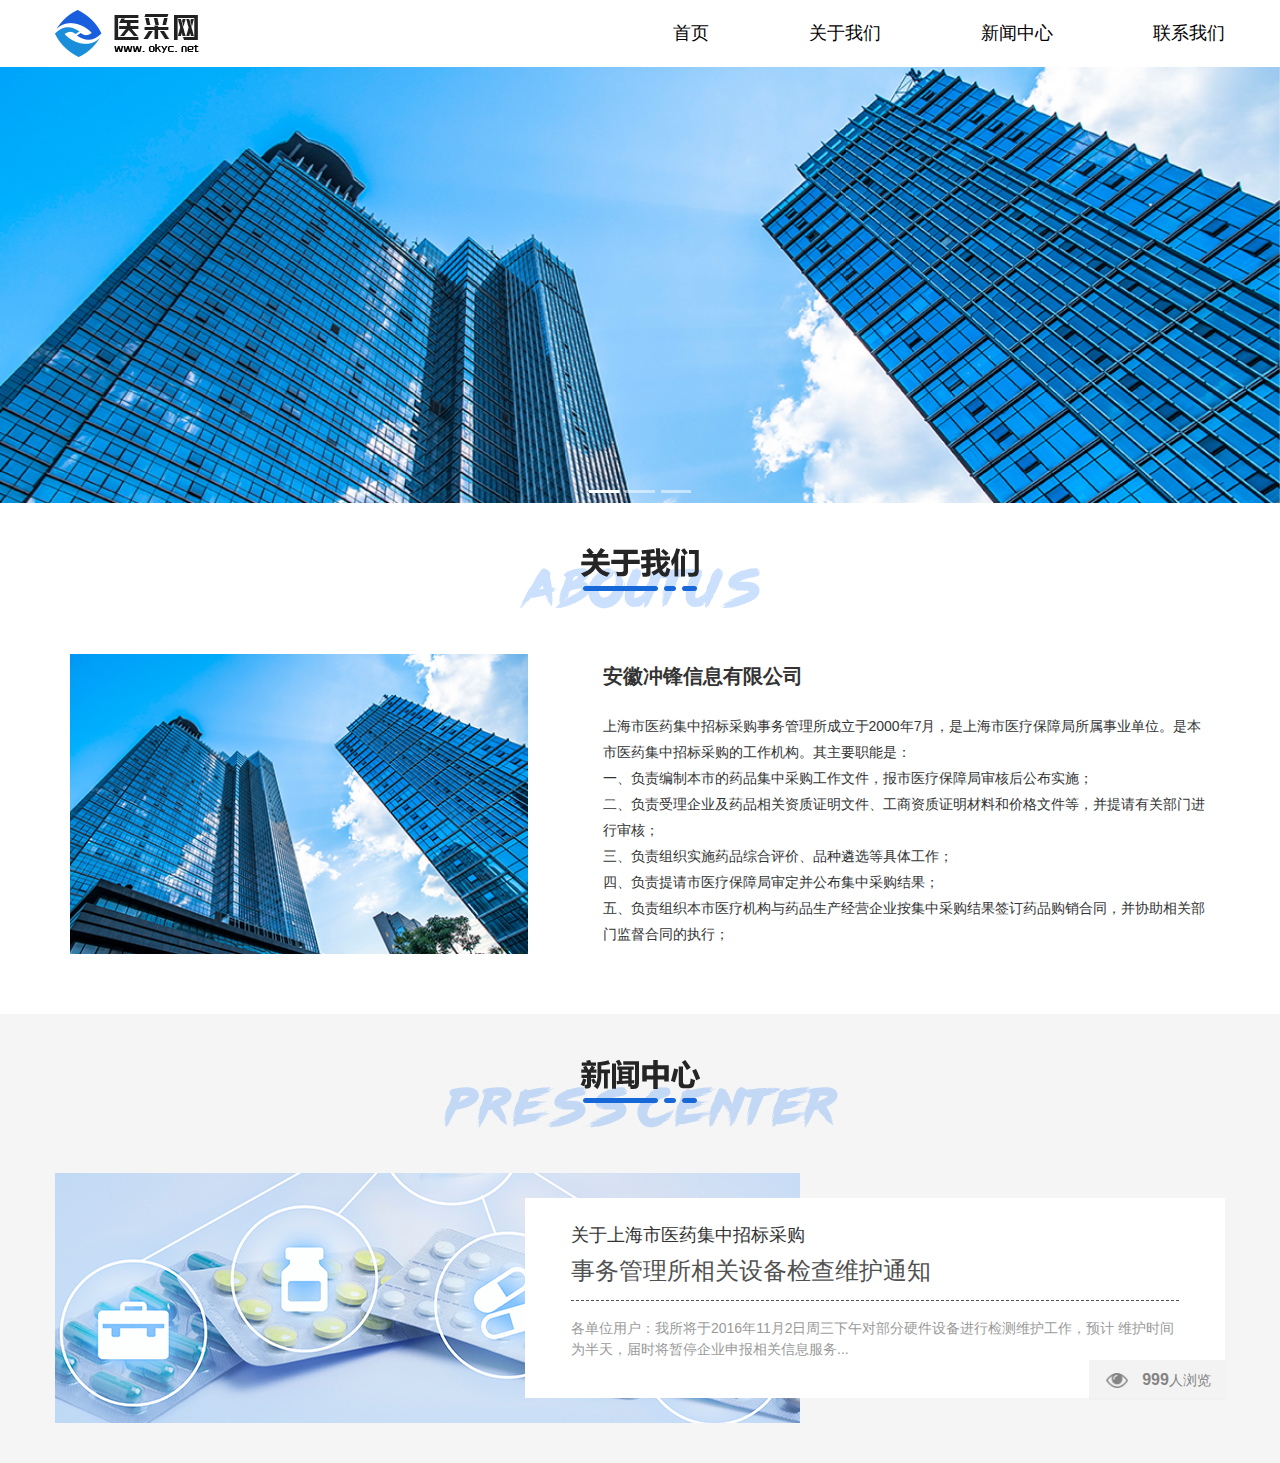
==== page/index.html @ d90f13fd "首页" ====
<!DOCTYPE html>
<html>

<head>
	<meta charset="utf-8" />
	<meta name="viewport" content="width=device-width, initial-scale=1, shrink-to-fit=no">
	<link rel="stylesheet" href="../css/bootstrap.min.css" />
	<link rel="stylesheet" href="../css/index.css" />
	<title>医采网</title>
</head>

<body>
	<!--网页头部-->
	<header>
		<!--<div class="htop">
			<div class="centered">
				<div class="left">
					<p>欢迎来到医采网！</p>
					<img class="loginIcon" src="../img/user.png" />
					<a class="login" href="#">登陆 &nbsp;&nbsp;|</a>
					<a href="#">免费注册</a>
				</div>
				<div class="right">
					<img src="../img/iPhone.png" />
					<p>免费咨询热线：0550-3022569</p>
					<span>|</span>
					<p>收藏 </p>
					<span>|</span>
					<p>帮助</p>
				</div>
			</div>
		</div>-->
		<nav class="navbar navbar-expand-sm">
			<a class="navbar-brand" href="index.html">
				<img class="logo" src="../img/logo.png" />
			</a>
			<button class="navbar-toggler" type="button" data-toggle="collapse" data-target="#navbarSupportedContent"
				aria-controls="navbarSupportedContent" aria-expanded="false" aria-label="Toggle navigation">
				<span class="navbar-toggler-icon">
					<img src="../img/gd.png" />
				</span>
			</button>
			<div class="collapse navbar-collapse " id="navbarSupportedContent">
				<ul class="navbar-nav ml-auto">
					<li class="nav-item active">
						<a class="nav-link" href="index.html">首页</a>
					</li>
					<li class="nav-item">
						<a class="nav-link" href="">关于我们</a>
					</li>
					<li class="nav-item">
						<a class="nav-link" href="">新闻中心</a>
					</li>
					<li class="nav-item">
						<a class="nav-link" href="">联系我们</a>
					</li>
				</ul>
			</div>
		</nav>
	</header>
	<!--轮播-->
	<div class="banner">
		<div id="indexbanner" class="carousel slide" data-ride="carousel">
			<!-- 指示符 -->
			<ul class="carousel-indicators">
				<li data-target="#indexbanner" data-slide-to="0" class="active"></li>
				<li data-target="#indexbanner" data-slide-to="1"></li>
				<li data-target="#indexbanner" data-slide-to="2"></li>
			</ul>
			<!-- 轮播图片 -->
			<div class="carousel-inner">
				<div class="carousel-item active">
					<img src="../img/largestgoax5p9rslmytvu.png">
				</div>
				<div class="carousel-item">
					<img src="../img/largestgoax5p9rslmytvu.png">
				</div>
				<div class="carousel-item">
					<img src="../img/largestgoax5p9rslmytvu.png">
				</div>
			</div>
		</div>
	</div>
	<!--主体-->
	<div class="main">
		<!--关于我们-->
		<div class="aboutUs centered">
			<img class="title" src="../img/indexIcon1.png" />
			<section class="row">
				<div class="left col-md-5 col-12">
					<img src="../img/abi.png" />
				</div>
				<div class="right col-md-7 col-12">
					<h1>安徽冲锋信息有限公司</h1>
					<p>上海市医药集中招标采购事务管理所成立于2000年7月，是上海市医疗保障局所属事业单位。是本市医药集中招标采购的工作机构。其主要职能是：
					</p><p>一、负责编制本市的药品集中采购工作文件，报市医疗保障局审核后公布实施；
					</p><p>二、负责受理企业及药品相关资质证明文件、工商资质证明材料和价格文件等，并提请有关部门进行审核；
					</p><p>三、负责组织实施药品综合评价、品种遴选等具体工作；
					</p><p>四、负责提请市医疗保障局审定并公布集中采购结果；
					</p><p>五、负责组织本市医疗机构与药品生产经营企业按集中采购结果签订药品购销合同，并协助相关部门监督合同的执行；</p>

				</div>
			</section>
		</div>
		<!--新闻中心-->
		<div class="newsCenter">
			<div class="centered">
				<img class="title" src="../img/indexIcon2.png" />
				<section>
					<div class="right">
						<h2>关于上海市医药集中招标采购</h2>
						<h1>事务管理所相关设备检查维护通知</h1>
						<p>各单位用户：我所将于2016年11月2日周三下午对部分硬件设备进行检测维护工作，预计
维护时间为半天，届时将暂停企业申报相关信息服务...</p>
						<span><img src="../img/yj.png"/><b>999</b>人浏览</span>
					</div>
				</section>
			</div>
		</div>
	</div>
	<script type="text/javascript" src="../js/jquery-3.4.1.min.js"></script>
	<script type="text/javascript" src="../js/bootstrap.min.js" ></script>
	<script>
		
	</script>
</body>

</html>
---- css/index.css ----
html, body, div, span, applet, object, iframe, h1, h2, h3, h4, h5, h6, p, blockquote, pre, a, abbr, acronym, address, big, cite, code, del, dfn, em, img, ins, kbd, q, s, samp, small, strike, strong, sub, sup, tt, var, b, u, i, center, dl, dt, dd, ol, ul, li, fieldset, form, label, legend, table, caption, tbody, tfoot, thead, tr, th, td, article, aside, canvas, details, embed, figure, figcaption, footer, header, hgroup, menu, nav, output, ruby, section, summary, time, mark, audio, video {
  margin: 0;
  padding: 0;
  border: 0;
  outline: none;
  -webkit-box-sizing: border-box;
  -moz-box-sizing: border-box;
  box-sizing: border-box;
}
ol,
ul {
	list-style: none;
}
img {
	object-fit: cover;
	display: block;
	border: none;
}
a:link {
	color: #000000;
	text-decoration: none;
}
a:hover {
	color: #000000;
	text-decoration: none;
}
a:visited {
	color: #000000;
	text-decoration: none;
}
blockquote,
q {
	quotes: none;
}
.clear {
	clear: both;
}
button {
	outline: none !important;
	border: none;
	cursor: pointer;
}
.centered{
	width: 1170px;
	margin: 0 auto;
}
.row{
	padding: 0;
	margin: 0;
}
/*头部*/
header{
	width: 100%;
}
header .htop{
	width: 100%;
	height: 50px;
	background-color: #f9f9f9;
}
header .htop p{
	font-size: 14px;
	line-height: 50px;
	color: #5e5e5e;
	float: left;
}
header .htop .login{
	font-size: 14px;
	line-height: 50px;
	color: #5e5e5e;
	float: left;
	margin-left: 0;
}
header .htop .loginIcon{
	display: block;
	float: left;
	margin: 17px 10px 0 10px;
}
header .htop a{
	color: #1162f6;
	font-size: 14px;
	line-height: 50px;
	margin-left: 10px;
}
header .right{
	float: right;
}
header .htop .left{
	float: left;
}
header .right img{
	margin: 17px 10px 0 10px;
	display: block;
	float: left;
}
header .right p{
	float: left;
	cursor: pointer;
}
header .right span{
	display: block;
	float: left;
	margin: 0 20px;
	line-height: 45px;
}
header .navbar {
	width: 1170px;
	margin: 0 auto;
	padding: 0;
}
header .navbar .nav-link {
	font-size: 18px;
}
header .navbar .nav-item {
	height: 67px;
	line-height: 67px;
	margin-left: 100px;
	text-align: center;
}
header .navbar .nav-item a{
	padding: 0 !important;
}
header .navbar-toggler-icon img{
	display: block;
	width: 40px;
    margin-top: -2px;
}
/*轮播*/
.banner img{
	display: block;
	width: 100%;
	height: 436px;
}
/*首页关于我们*/
.title{
	display: block;
	margin: 45px auto;
	cursor: pointer;
}
.aboutUs{
	padding-bottom: 60px;
}
.aboutUs h1{
	font-size: 20px;
	color: #333333;
	margin-bottom: 25px;
	margin-top: 10px;
	font-weight: bold;
}
.aboutUs p{
	font-size: 14px;
	color: #333333;
	line-height: 26px;
}
.aboutUs .right{
	padding-left: 60px;
}
.aboutUs .left img{
	display: block;
	width: 100%;
	height: 300px;
	object-fit: cover;
}
/*首页新闻中心*/
.newsCenter{
	width: 100%;
	height: auto;
	background-color: #f5f5f5;
	overflow: hidden;
	padding-bottom: 40px;
}
.newsCenter section{
	width: 100%;
	height: 250px;
	background: url(../img/largestuwi2zob85a.png) no-repeat;
	position: relative;
}
.newsCenter section .right{
	position: absolute;
	top: 25px;
	right: 0;
	width: 700px;
	height: 200px;
	background-color: #FFFFFF;
	padding:27px 46px;
	color: #333333;
}
.newsCenter section .right h2{
	font-size: 18px;
	margin-bottom: 10px;
}
.newsCenter section .right h1{
	width: 100%;
	font-size: 24px;
	opacity: .85;
	padding-bottom: 15px;
	border-bottom: 1px dashed #333333;
}
.newsCenter section .right p{
	font-size: 14px;
	opacity: .5;
	margin-top: 17px;
}
.newsCenter section .right span{
	display: block;
	background-color: #f1f1f1;
	width: 136px;
    height: 40px;
    line-height: 40px;
	position: absolute;
	border: 0;
	right: 0;
	text-align: center;
	font-size: 14px;
	color: #666666;
	opacity: .8;
}
.newsCenter section .right span img{
	display: block;
	margin: 0 auto;
	width: 22px;
	float: left;
	margin-top: 13px;
	margin-left: 17px;
}
.newsCenter section .right b{
	font-size: 16px;
}


/**/
@media (max-width: 1170px) {
	.centered{
		width: 100%;
	}
	header .htop .right{
		display: none;
	}
	header .htop .left{
		padding-left: 15px;
	}
	header .navbar{
		width: 100%;
		padding: 0 10px;
	}
	header .navbar .nav-link {
		font-size: 16px;
	}
	header .navbar .nav-item {
		width: 50%;
		text-align: center;
		float: left;
		margin-left: 0;
		height: 50px;
		line-height: 50px;
	}
	header .navbar-nav {
		display: inherit;
	}
	.banner img{
		height: 200px;
		object-fit: cover;
	}
	.aboutUs .right{
		padding-left: 15px;
	}
	.title{
		width: 160px;
	}
	.newsCenter .title{
		width: 260px;
	}
	.aboutUs h1{
		margin: 25px 0;
	}
	.aboutUs .left img{
		height: 260px;
	}
	.newsCenter section{
		background-size: 100% 100%;
	}
	.newsCenter section .right{
		width: 90%;
		margin-left: 5%;
		padding: 15px;
	}
	.newsCenter section .right h2{
		font-size: 14px;
	}
	.newsCenter section .right h1{
		font-size: 16px;
	}
	.newsCenter section .right span{
		background-color: inherit;
		bottom: 0px;
	}
}
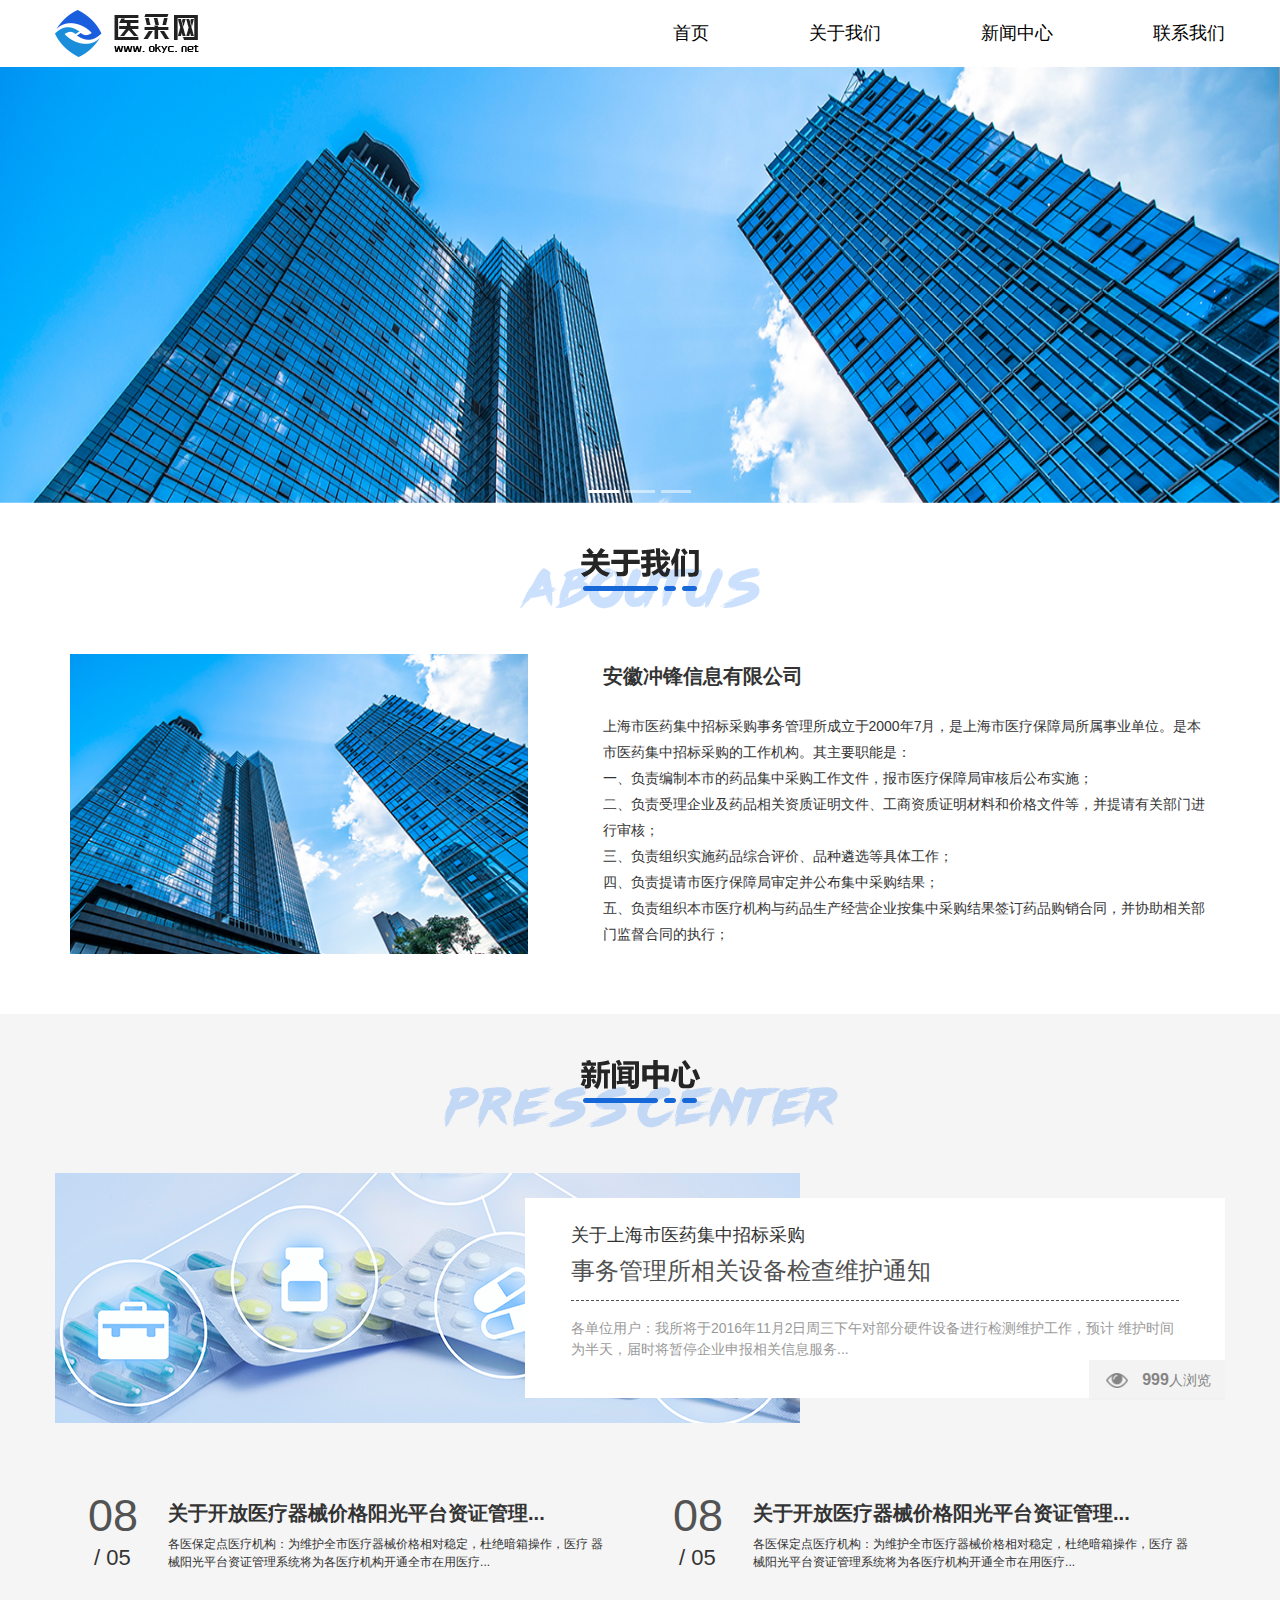
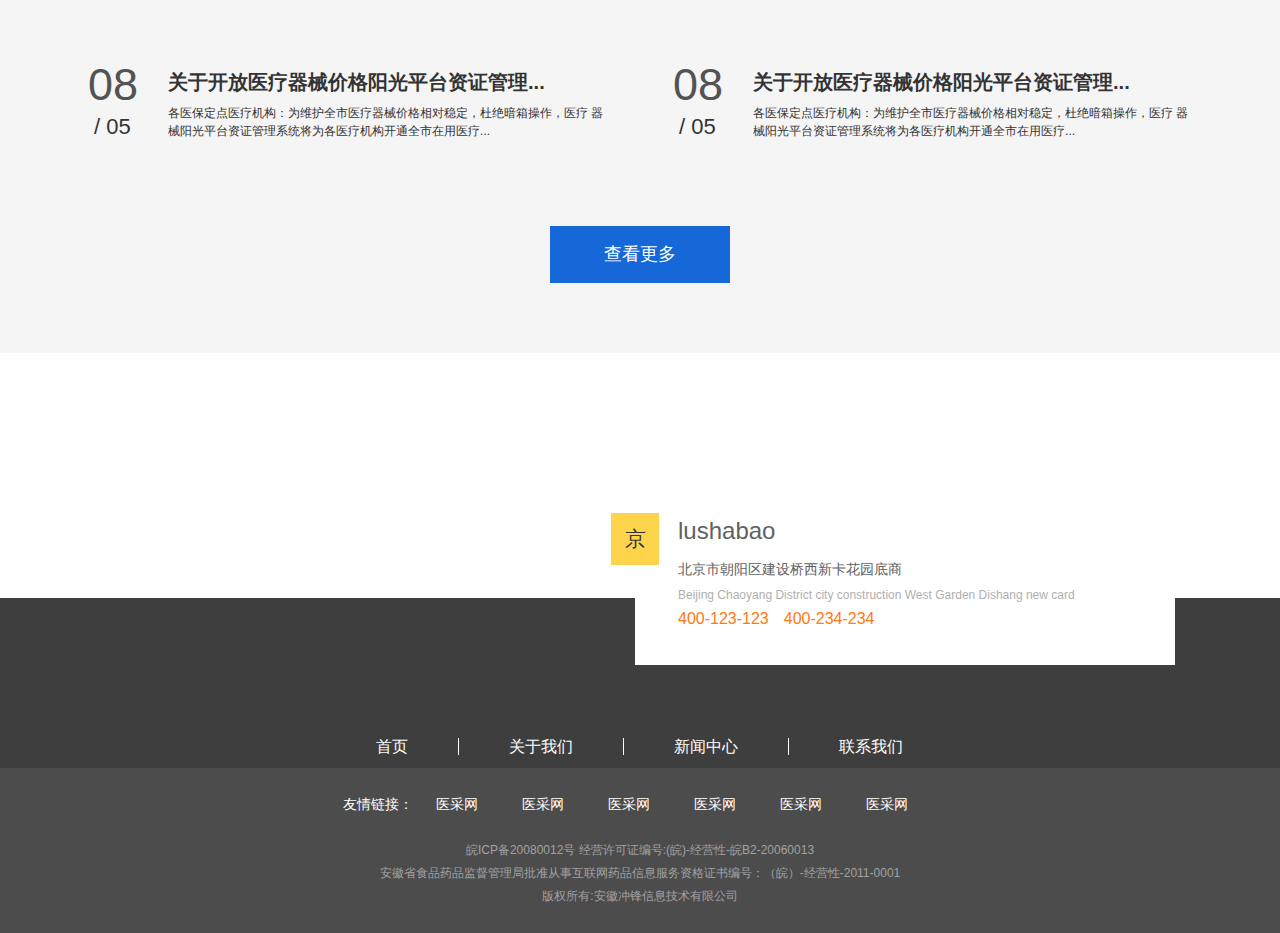
==== commit b6b28434: "完善所有页面" ====
--- a/page/index.html
+++ b/page/index.html
@@ -1,18 +1,18 @@
 <!DOCTYPE html>
 <html>
 
-<head>
-	<meta charset="utf-8" />
-	<meta name="viewport" content="width=device-width, initial-scale=1, shrink-to-fit=no">
-	<link rel="stylesheet" href="../css/bootstrap.min.css" />
-	<link rel="stylesheet" href="../css/index.css" />
-	<title>医采网</title>
-</head>
+	<head>
+		<meta charset="utf-8" />
+		<meta name="viewport" content="width=device-width, initial-scale=1, shrink-to-fit=no">
+		<link rel="stylesheet" href="../css/bootstrap.min.css" />
+		<link rel="stylesheet" href="../css/index.css" />
+		<title>医采网</title>
+	</head>
 
-<body>
-	<!--网页头部-->
-	<header>
-		<!--<div class="htop">
+	<body>
+		<!--网页头部-->
+		<header>
+			<!--<div class="htop">
 			<div class="centered">
 				<div class="left">
 					<p>欢迎来到医采网！</p>
@@ -30,99 +30,149 @@
 				</div>
 			</div>
 		</div>-->
-		<nav class="navbar navbar-expand-sm">
-			<a class="navbar-brand" href="index.html">
-				<img class="logo" src="../img/logo.png" />
-			</a>
-			<button class="navbar-toggler" type="button" data-toggle="collapse" data-target="#navbarSupportedContent"
-				aria-controls="navbarSupportedContent" aria-expanded="false" aria-label="Toggle navigation">
+			<nav class="navbar navbar-expand-sm">
+				<a class="navbar-brand" href="index.html">
+					<img class="logo" src="../img/logo.png" />
+				</a>
+				<button class="navbar-toggler" type="button" data-toggle="collapse" data-target="#navbarSupportedContent" aria-controls="navbarSupportedContent" aria-expanded="false" aria-label="Toggle navigation">
 				<span class="navbar-toggler-icon">
 					<img src="../img/gd.png" />
 				</span>
 			</button>
-			<div class="collapse navbar-collapse " id="navbarSupportedContent">
-				<ul class="navbar-nav ml-auto">
-					<li class="nav-item active">
-						<a class="nav-link" href="index.html">首页</a>
-					</li>
-					<li class="nav-item">
-						<a class="nav-link" href="">关于我们</a>
-					</li>
-					<li class="nav-item">
-						<a class="nav-link" href="">新闻中心</a>
-					</li>
-					<li class="nav-item">
-						<a class="nav-link" href="">联系我们</a>
-					</li>
+				<div class="collapse navbar-collapse " id="navbarSupportedContent">
+					<ul class="navbar-nav ml-auto">
+						<li class="nav-item active">
+							<a class="nav-link" href="index.html">首页</a>
+						</li>
+						<li class="nav-item">
+							<a class="nav-link" href="aboutus.html">关于我们</a>
+						</li>
+						<li class="nav-item">
+							<a class="nav-link" href="news.html">新闻中心</a>
+						</li>
+						<li class="nav-item">
+							<a class="nav-link" href="contactus.html">联系我们</a>
+						</li>
+					</ul>
+				</div>
+			</nav>
+		</header>
+		<!--轮播-->
+		<div class="banner">
+			<div id="indexbanner" class="carousel slide" data-ride="carousel">
+				<!-- 指示符 -->
+				<ul class="carousel-indicators">
+					<li data-target="#indexbanner" data-slide-to="0" class="active"></li>
+					<li data-target="#indexbanner" data-slide-to="1"></li>
+					<li data-target="#indexbanner" data-slide-to="2"></li>
 				</ul>
-			</div>
-		</nav>
-	</header>
-	<!--轮播-->
-	<div class="banner">
-		<div id="indexbanner" class="carousel slide" data-ride="carousel">
-			<!-- 指示符 -->
-			<ul class="carousel-indicators">
-				<li data-target="#indexbanner" data-slide-to="0" class="active"></li>
-				<li data-target="#indexbanner" data-slide-to="1"></li>
-				<li data-target="#indexbanner" data-slide-to="2"></li>
-			</ul>
-			<!-- 轮播图片 -->
-			<div class="carousel-inner">
-				<div class="carousel-item active">
-					<img src="../img/largestgoax5p9rslmytvu.png">
-				</div>
-				<div class="carousel-item">
-					<img src="../img/largestgoax5p9rslmytvu.png">
-				</div>
-				<div class="carousel-item">
-					<img src="../img/largestgoax5p9rslmytvu.png">
+				<!-- 轮播图片 -->
+				<div class="carousel-inner">
+					<div class="carousel-item active">
+						<img src="../img/largestgoax5p9rslmytvu.png">
+					</div>
+					<div class="carousel-item">
+						<img src="../img/largestgoax5p9rslmytvu.png">
+					</div>
+					<div class="carousel-item">
+						<img src="../img/largestgoax5p9rslmytvu.png">
+					</div>
 				</div>
 			</div>
 		</div>
-	</div>
-	<!--主体-->
-	<div class="main">
-		<!--关于我们-->
-		<div class="aboutUs centered">
-			<img class="title" src="../img/indexIcon1.png" />
-			<section class="row">
-				<div class="left col-md-5 col-12">
-					<img src="../img/abi.png" />
-				</div>
-				<div class="right col-md-7 col-12">
-					<h1>安徽冲锋信息有限公司</h1>
-					<p>上海市医药集中招标采购事务管理所成立于2000年7月，是上海市医疗保障局所属事业单位。是本市医药集中招标采购的工作机构。其主要职能是：
-					</p><p>一、负责编制本市的药品集中采购工作文件，报市医疗保障局审核后公布实施；
-					</p><p>二、负责受理企业及药品相关资质证明文件、工商资质证明材料和价格文件等，并提请有关部门进行审核；
-					</p><p>三、负责组织实施药品综合评价、品种遴选等具体工作；
-					</p><p>四、负责提请市医疗保障局审定并公布集中采购结果；
-					</p><p>五、负责组织本市医疗机构与药品生产经营企业按集中采购结果签订药品购销合同，并协助相关部门监督合同的执行；</p>
+		<!--主体-->
+		<div class="main">
+			<!--关于我们-->
+			<div class="aboutUs centered">
+				<img class="title" src="../img/indexIcon1.png" />
+				<section class="row">
+					<div class="left col-md-5 col-12">
+						<img src="../img/abi.png" />
+					</div>
+					<div class="right col-md-7 col-12">
+						<h1>安徽冲锋信息有限公司</h1>
+						<p>上海市医药集中招标采购事务管理所成立于2000年7月，是上海市医疗保障局所属事业单位。是本市医药集中招标采购的工作机构。其主要职能是：
+						</p>
+						<p>一、负责编制本市的药品集中采购工作文件，报市医疗保障局审核后公布实施；
+						</p>
+						<p>二、负责受理企业及药品相关资质证明文件、工商资质证明材料和价格文件等，并提请有关部门进行审核；
+						</p>
+						<p>三、负责组织实施药品综合评价、品种遴选等具体工作；
+						</p>
+						<p>四、负责提请市医疗保障局审定并公布集中采购结果；
+						</p>
+						<p>五、负责组织本市医疗机构与药品生产经营企业按集中采购结果签订药品购销合同，并协助相关部门监督合同的执行；</p>
 
-				</div>
-			</section>
-		</div>
-		<!--新闻中心-->
-		<div class="newsCenter">
-			<div class="centered">
-				<img class="title" src="../img/indexIcon2.png" />
-				<section>
-					<div class="right">
-						<h2>关于上海市医药集中招标采购</h2>
-						<h1>事务管理所相关设备检查维护通知</h1>
-						<p>各单位用户：我所将于2016年11月2日周三下午对部分硬件设备进行检测维护工作，预计
-维护时间为半天，届时将暂停企业申报相关信息服务...</p>
-						<span><img src="../img/yj.png"/><b>999</b>人浏览</span>
 					</div>
 				</section>
 			</div>
+			<!--新闻中心-->
+			<div class="newsCenter">
+				<div class="centered">
+					<img class="title" src="../img/indexIcon2.png" />
+					<section>
+						<div class="right">
+							<h2>关于上海市医药集中招标采购</h2>
+							<h1>事务管理所相关设备检查维护通知</h1>
+							<p>各单位用户：我所将于2016年11月2日周三下午对部分硬件设备进行检测维护工作，预计 维护时间为半天，届时将暂停企业申报相关信息服务...
+							</p>
+							<span><img src="../img/yj.png"/><b>999</b>人浏览</span>
+						</div>
+					</section>
+					<ul class="row newsList">
+						<li class="col-md-6 col-12">
+							<time><p>08</p><p>&nbsp;/&nbsp;05</p></time>
+							<h1>关于开放医疗器械价格阳光平台资证管理...</h1>
+							<p>各医保定点医疗机构：为维护全市医疗器械价格相对稳定，杜绝暗箱操作，医疗 器械阳光平台资证管理系统将为各医疗机构开通全市在用医疗...
+							</p>
+						</li>
+						<li class="col-md-6 col-12">
+							<time><p>08</p><p>&nbsp;/&nbsp;05</p></time>
+							<h1>关于开放医疗器械价格阳光平台资证管理...</h1>
+							<p>各医保定点医疗机构：为维护全市医疗器械价格相对稳定，杜绝暗箱操作，医疗 器械阳光平台资证管理系统将为各医疗机构开通全市在用医疗...
+							</p>
+						</li>
+						<li class="col-md-6 col-12">
+							<time><p>08</p><p>&nbsp;/&nbsp;05</p></time>
+							<h1>关于开放医疗器械价格阳光平台资证管理...</h1>
+							<p>各医保定点医疗机构：为维护全市医疗器械价格相对稳定，杜绝暗箱操作，医疗 器械阳光平台资证管理系统将为各医疗机构开通全市在用医疗...
+							</p>
+						</li>
+						<li class="col-md-6 col-12">
+							<time><p>08</p><p>&nbsp;/&nbsp;05</p></time>
+							<h1>关于开放医疗器械价格阳光平台资证管理...</h1>
+							<p>各医保定点医疗机构：为维护全市医疗器械价格相对稳定，杜绝暗箱操作，医疗 器械阳光平台资证管理系统将为各医疗机构开通全市在用医疗...
+							</p>
+						</li>
+					</ul>
+					<a class="more" href="#">查看更多</a>
+				</div>
+			</div>
+			<!--地图-->
+			<div class="map">
+				<div id="wrap" class="my-map centered">
+					<div id="mapContainer"></div>
+					<section>
+						<h1>lushabao</h1>
+						<h2>北京市朝阳区建设桥西新卡花园底商</h2>
+						<h3>Beijing Chaoyang District city construction  West Garden Dishang new card</h3>
+						<a>400-123-123</a><a>400-234-234</a>
+						<span>京</span>
+					</section>
+				</div>
+				<p></p>
+			</div>
+			<!--底部-->
+			<div id="footer"></div>
 		</div>
-	</div>
-	<script type="text/javascript" src="../js/jquery-3.4.1.min.js"></script>
-	<script type="text/javascript" src="../js/bootstrap.min.js" ></script>
-	<script>
-		
-	</script>
-</body>
+		<script type="text/javascript" src="../js/jquery-3.4.1.min.js"></script>
+		<script type="text/javascript" src="../js/bootstrap.min.js"></script>
+		<script src="//webapi.amap.com/maps?v=1.3&key=8325164e247e15eea68b59e89200988b"></script>
+		<script type="text/javascript" src="../js/main.js"></script>
+		<script>
+			// 高德地图
+			mapContactus();
+		</script>
+	</body>
 
 </html>--- a/css/index.css
+++ b/css/index.css
@@ -127,8 +127,15 @@
 /*轮播*/
 .banner img{
 	display: block;
+	object-fit: inherit;
 	width: 100%;
 	height: 436px;
+}
+.minbanner img{
+	display: block;
+	object-fit: inherit;
+	width: 100%;
+	height: 200px;
 }
 /*首页关于我们*/
 .title{
@@ -225,8 +232,351 @@
 .newsCenter section .right b{
 	font-size: 16px;
 }
+.newsCenter .newsList{
+	margin-top: 35px;
+}
+.newsCenter .newsList li{
+	width: 100%;
+	padding: 33px;
+	margin-bottom: 20px;
+	transition: all 0.5s;
+}
+.newsCenter .newsList li:hover{
+	cursor: pointer;
+	box-shadow:0px 0px 7px 0px #C6C8CA ;
+	-webkit-box-shadow:0px 0px 7px 0px #C6C8CA ;
+	-moz-box-shadow:0px 0px 7px 0px #C6C8CA ;
+	border-right: 14px solid #16cef4;
+	transition: all 0.5s;
+}
+.newsCenter .newsList li time{
+	display: block;
+	float: left;
+	margin-right: 30px;
+}
+.newsCenter .newsList li time p:first-child{
+	font-size:45px;
+	color: #535353;
+	height: 50px;
+    line-height: 50px;
+}
+.newsCenter .newsList li time p:last-child{
+	font-size:22px;
+	color: #333333;
+}
+.newsCenter .newsList li h1{
+	font-size: 20px;
+	color: #333333;
+	font-weight: bold;
+	margin: 10px 0;
+}
+.newsCenter .newsList li p{
+	font-size: 12px;
+	color: #333333;
+	-webkit-line-clamp: 2;
+	display: -webkit-box;
+	-webkit-box-orient: vertical;
+	overflow: hidden;
+}
+.newsCenter .more{
+	width: 180px;
+	height: 57px;
+	line-height: 57px;
+	text-align: center;
+	background-color: #1668d8;
+	color: #FFFFFF;
+	font-size: 18px;
+	display: block;
+	margin: 30px auto;
+}
+.map .my-map{
+	position: relative;
+}
+.map .my-map #mapContainer{
+	width: 100%;
+	height: 300px;
+	margin-top: 70px;
+	margin-bottom: -125px;
+}
+.map p{
+	background-color: #3e3e3e;
+	width: 100%;
+	height: 130px;
+}
+.map section{
+	width: 540px;
+	height: auto;
+	background-color: #FFFFFF;
+	right: 50px;
+	top: 60px;
+	position: absolute;
+	z-index: 99;
+	display: block;
+	padding: 34px 43px;
+	color: #616161;
+}
+.map section h1{
+	font-size: 24px;
+}
+.map section h2{
+	font-size: 14px;
+	margin: 15px 0 10px 0;
+}
+.map section h3{
+	font-size: 12px;
+	opacity: 0.5;
+}
+.map section a{
+	font-size: 16px;
+	color: #ff7a0e !important;
+	margin-top: 5px;
+	display: block;
+	float: left;
+	margin-right: 15px;
+}
+.map section span{
+	position: absolute;
+	width: 48px;
+	height: 52px;
+	background-color: #ffd44d;
+	display: block;
+	top: 30px;
+    left: -24px;
+    line-height: 52px;
+    text-align: center;
+    color: #333333;
+    font-size: 21px;
+}
+footer{
+	width: 100%;
+	background-color: #4c4c4c;
+	padding-bottom: 28px;
+}
+footer .footerTop{
+	background-color: #3e3e3e;
+	width: 100%;
+}
+footer ul {
+	width: 628px;
+	height: 40px;
+	color: #FFFFFF;
+	margin: 0 auto;
+}
+footer ul li{
+	float: left;
+	padding: 0 50px;
+	margin-top: 10px;
+    line-height: 17px;
+	border-right:1px solid #FFFFFF
+}
+footer ul li:last-child{
+	border: none;
+}
+footer section{
+	width: 717px;
+	color: #FFFFFF;
+	margin: 0 auto;
+}
+footer section p{
+	font-size: 14px;
+	width: 595px;
+    margin: 26px auto ;
+}
+footer section p a{
+	padding: 0 20px;
+	color: #FFFFFF !important;
+}
+footer section span{
+	display: block;
+	width: 100%;
+	text-align: center;
+	font-size: 12px;
+	color: #a2a2a2;
+	margin-top: 5px;
+}
+/*关于我们页面*/
 
+.abmain h1{
+	height: 50px;
+	line-height: 50px;
+	border-bottom: 1px solid #d4d4d4;
+}
+.abmain h1 span{
+	font-size: 18px;
+	color: #1668d8;
+	font-weight: bold;
+	display: block;
+	float: left;
+}
+.abmain h1 ul{
+	float: right;
+}
+.abmain h1 ul li{
+	float: left;
+	font-size: 12px;
+	color: #222222;
+	margin: 0 2px;
+}
+.content{
+	font-size: 14px;
+	line-height: 27px;
+	color: #222222;
+	padding-top: 30px;
+	width: 100%;
+	overflow: hidden;
+	padding-bottom: 60px;
+}
+.content h1{
+	width: 100%;
+	text-align: center;
+	font-size: 20px;
+	margin-bottom: 25px;
+	border: none;
+}
+.content img{
+	display: block;
+	width: 90%;
+	margin: 10px auto;
+}
+.abmain .newsBox{
+	margin-top: 35px;
+	padding-bottom: 40px;
+}
+.abmain .newsBox li{
+	width: 100%;
+	height: 180px;
+	position: relative;
+	margin-bottom: 40px;
+	cursor: pointer;
+}
 
+.abmain .newsBox li img{
+	display: block;
+	float: left;
+	width: 260px;
+	height: 180px;
+	object-fit: cover;
+	margin-right: 35px;
+}
+.abmain .newsBox li h2{
+	font-size: 18px;
+	color: #1e1e1e;
+	font-weight: bold;
+	margin-bottom: 20px;
+}
+.abmain .newsBox li:hover h2{
+	color: #2f78dc;
+}
+.abmain .newsBox li p{
+	font-size: 12px;
+	color: #6d6d6d;
+	opacity: .8;
+	line-height: 22px;
+}
+.abmain .newsBox time{
+	width: 74%;
+	position: absolute;
+	bottom: 0;
+}
+.abmain .newsBox time span{
+	display: block;
+	float: left;
+	background-color: #c9c9c9;
+	font-size: 12px;
+	color: #ffffff;
+	padding: 2px 8px;
+	margin-right: 15px;
+	cursor: pointer;
+}
+.abmain .newsBox time p{
+	font-size: 14px;
+	color: #6d6d6d;
+	float: right;
+}
+.contactus{
+	width: 100%;
+	padding-bottom: 370px;
+}
+.contactus .my-map{
+	position: relative;
+}
+.contactus .my-map #mapContainer{
+	width: 100%;
+	height: 450px;
+	margin-top: 30px;
+
+}
+.contactus section {
+	width: 650px;
+	height: 173px;
+	background-color: #FFFFFF;
+	position: absolute;
+	top: 230px;
+	left: 256px;
+	border-left:2px solid #75a0c9 ;
+	padding: 32px;
+}
+.contactus section ul li{
+	font-size: 14px;
+	color: #222222;
+	margin-bottom: 24px;
+}
+.contactus section ul li span{
+	margin-right: 28px;
+	width: 15px;
+	height: 15px;
+	display: block;
+	float: left;
+}
+.contactus h2{
+	font-size: 24px;
+	color: #222222;
+	margin: 40px 0;
+	width: 100%;
+	text-align: center;
+	background: url(../img/line.png) no-repeat center;
+	background-position-y: 40px;
+	padding-bottom: 26px;
+}
+.contactus textarea{
+	width: 100%;
+	height: 148px;
+	padding: 10px 15px;
+	border: 1px solid #d3d3d3;
+}
+.contactus label{
+	padding: 0;
+}
+.contactus label:nth-child(2) input{
+	width: 97%;
+}
+.contactus label:nth-child(3) input{
+	width: 97%;
+	float: right;
+}
+.contactus label:nth-child(4) input{
+	width: 97%;
+}
+.contactus label:nth-child(5) input{
+	width: 97%;
+	float: right;
+}
+.contactus input{
+	width: 100%;
+	border: 1px solid #d3d3d3;
+	padding: 10px 15px;
+	margin-top: 20px;
+}
+.contactus button{
+	width: 150px;
+	height: 40px;
+	background-color: #1668d8;
+	font-size: 18px;
+	color: #ffffff;
+	text-align: center;
+	line-height: 40px;
+	margin-top: 20px;
+}
 /**/
 @media (max-width: 1170px) {
 	.centered{
@@ -260,6 +610,10 @@
 		height: 200px;
 		object-fit: cover;
 	}
+	.minbanner img{
+		height: 110px;
+		object-fit: inherit;
+	}
 	.aboutUs .right{
 		padding-left: 15px;
 	}
@@ -274,6 +628,9 @@
 	}
 	.aboutUs .left img{
 		height: 260px;
+	}
+	.aboutUs section div:first-child{
+		display: none;
 	}
 	.newsCenter section{
 		background-size: 100% 100%;
@@ -293,4 +650,81 @@
 		background-color: inherit;
 		bottom: 0px;
 	}
+	footer ul li{
+		width: 24.5%;
+		font-size: 12px;
+		text-align: center;
+		padding: 0;
+	}
+	footer ul{
+		width: 100%;
+	}
+	footer section{
+		width: 100%;
+	}
+	footer section p{
+		width: 294px;
+	}
+	.map .my-map #mapContainer{
+		width: 100%;
+		margin-top: 0;
+		margin-bottom: 194px;
+	}
+	.map section{
+		width: 100%;
+		right: 0;
+		top: inherit;
+		bottom: -194px;
+	}
+	.map section span{
+		display: none;
+	}
+	.map p{
+		display: none;
+	}
+	.abmain .newsBox li img{
+		width: 100%;
+		float: left;
+		margin-bottom: 15px;
+	}
+	.abmain .newsBox li{
+		height: auto;
+		margin-bottom: 60px;
+	}
+	.abmain .newsBox time{
+		bottom: -28px;
+		width: 100%;
+	}
+	.abmain {
+		padding: 0 10px;
+	}
+	.contactus section{
+		width: 100%;
+		height: 145px;
+    top: inherit; 
+    margin-top: 21px;
+    left: inherit; 
+    padding: 15px;
+	}
+	.contactus section ul li span {
+    margin-right: 14px;
+    margin-top: 4px;
+  }
+  .contactus h2{
+  	margin-top: 210px;
+  }
+  .contactus .my-map #mapContainer{
+  	height: 250px;
+  }
+  .contactus label input{
+  	width: 100% !important;
+  }
+  .contactus button{
+  	margin: 0 auto;
+  	display: block;
+  	margin-top: 40px;
+  }
+  .contactus {
+  	padding-bottom: 100px;
+  }
 }